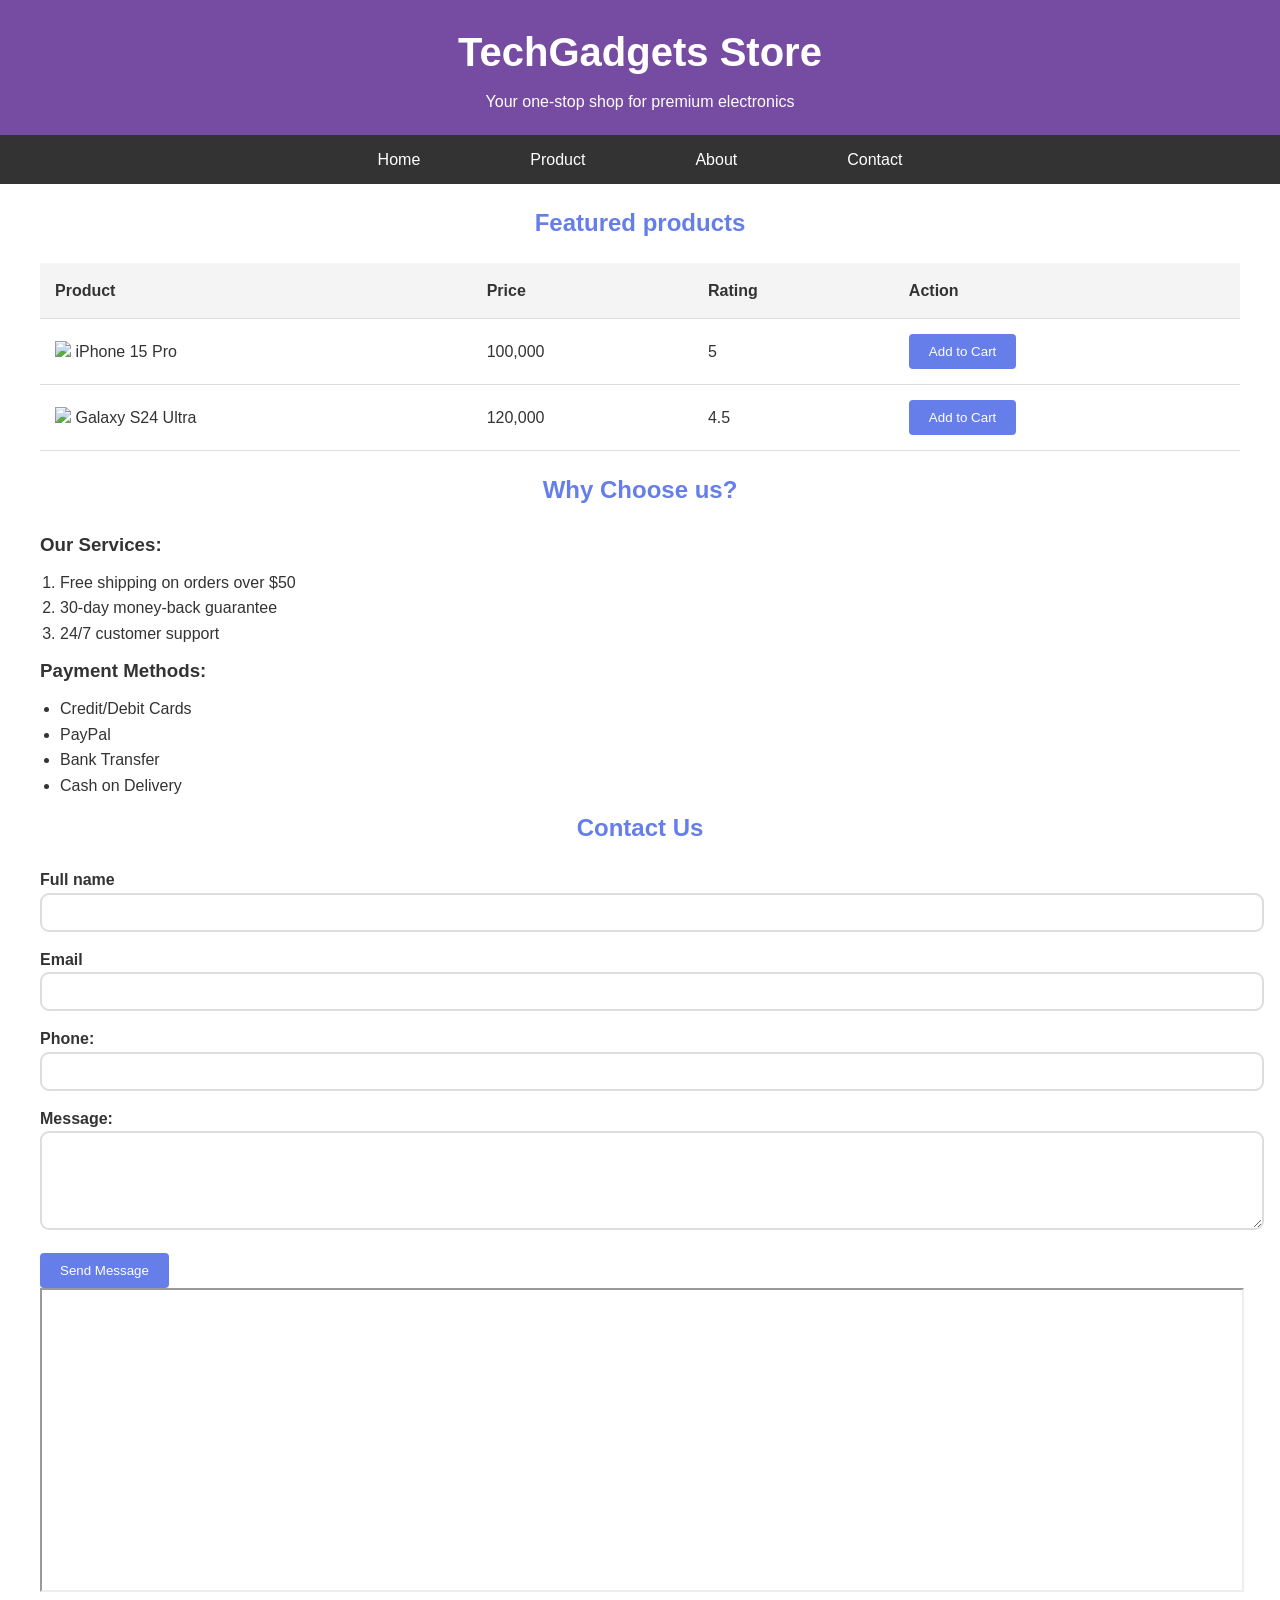
==== WTL/Assignment3/index.html @ aea15ac8 "Assignment 2-4 WTL" ====
<!DOCTYPE html>
<html lang="en">

<head>
    <link rel="stylesheet" href="style.css">
    <meta charset="UTF-8">
    <meta name="viewport" content="width=device-width, initial-scale=1.0">
    <title>TechGadgets</title>
</head>
<style>
    .container {
        max-width: 1200px;
        margin: 0 auto;
        padding: 20px;
    }

    .product-table {
        width: 100%;
        border-collapse: collapse;
        margin: 20px 0;
    }

    .product-table th,
    .product-table td {
        padding: 15px;
        text-align: left;
        border-bottom: 1px solid #ddd;
    }

    .product-table th {
        background: #f4f4f4;
        font-weight: bold;
    }

    .feature-list {
        margin: 10px 0;
        padding-left: 20px;
    }

    button {
        background: #667eea;
        color: white;
        padding: 10px 20px;
        border: none;
        border-radius: 4px;
        cursor: pointer;
    }

    button:hover {
        background: #5a67d8;
    }

    .form-group {
        margin-bottom: 15px;
    }

    .form-group label {
        font-weight: bold;
        display: block;
    }

    .form-group input,
    .form-group textarea {
        width: 100%;
        padding: 10px;
        border: 2px solid #ddd;
        border-radius: 9px;
    }

    .modal {
        display: none;
        position: fixed;
        z-index: 1000;
        left: 0;
        top: 0;
        width: 100%;
        height: 100%;
        background: rgba(0, 0, 0, 0.5);
    }

    .modal-content {
        background: white;
        margin: 15% auto;
        padding: 20px;
        border-radius: 8px;
        width: 80%;
        max-width: 500px;
    }

    .close {
        float: right;
        font-size: 28px;
        font-weight: bold;
        cursor: pointer;
    }
</style>

<body>
    <header style="background:#764ba2; text-align: center;padding: 20px; color: white;">
        <h1 style="align-items:center;margin: 0;font-size :2.5rem;">TechGadgets Store</h1>
        <p style="margin: 5px 0 0 0;font-size:1rem;">Your one-stop shop for premium electronics</p>
    </header>
    <nav class="navbar">
        <ul class="nav-list">
            <li><a href="#home">Home</a></li>
            <li><a href="#products">Product</a></li>
            <li><a href="#features">About</a></li>
            <li><a href="#contact">Contact</a></li>
        </ul>
    </nav>

    <main class="container">
        <section id="products">
            <h2>Featured products</h2>
            <table class="product-table">
                <thead>
                    <tr>
                        <th>Product</th>
                        <th>Price</th>
                        <th>Rating</th>
                        <th>Action</th>
                    </tr>
                </thead>
                <tbody>
                    <tr>
                        <td>
                            <img src="phone1.jpg" width="200" placeholder="iPhone 15 Pro">
                            iPhone 15 Pro
                        </td>
                        <td>100,000</td>
                        <td>5</td>
                        <td><button onclick="addToCart('iPhone 15 Pro',100000)">Add to Cart</button></td>
                    </tr>
                    <tr>
                        <td>
                            <img src="phone2.jpg" width="200" placeholder="Galaxy S24 Ultra">
                            Galaxy S24 Ultra
                        </td>
                        <td>120,000</td>
                        <td>4.5</td>
                        <td><button onclick="addToCart('Galaxy S24 Ultra',120000)">Add to Cart</button></td>
                    </tr>
                </tbody>
            </table>
        </section>

        <section id="features">
            <h2>Why Choose us?</h2>
            <h3>Our Services:</h3>
            <ol class="feature-list">
                <li>Free shipping on orders over $50</li>
                <li>30-day money-back guarantee</li>
                <li>24/7 customer support</li>
            </ol>

            <h3>Payment Methods:</h3>
            <ul class="feature-list">
                <li>Credit/Debit Cards</li>
                <li>PayPal</li>
                <li>Bank Transfer</li>
                <li>Cash on Delivery</li>
            </ul>
        </section>

        <section id="contact">
            <h2>Contact Us</h2>
            <form id="contactForm" onsubmit="return validateForm(event)">
                <div class="form-group">
                    <label for="name">Full name</label>
                    <input type="text" id="name" name="name" required>
                    <span class="error" id="nameError"></span>
                </div>
                <div class="form-group">
                    <label for="name">Email</label>
                    <input type="email" id="email" name="email" required>
                    <span class="error" id="emailError"></span>
                </div>
                <div class="form-group">
                    <label for="phone">Phone:</label>
                    <input type="tel" id="phone" name="phone">
                    <span class="error" id="phoneError"></span>
                </div>

                <div class="form-group">
                    <label for="message">Message:</label>
                    <textarea id="message" name="message" rows="5" required></textarea>
                </div>
                <button type="submit">Send Message</button>
            </form>
            <iframe src="https://www.google.com/maps" width="100%" height="300"></iframe>
        </section>
    </main>
    <div id="cartModal" class="modal">
        <div class="modal-content">
            <span class="close" onclick="closeModal()">&times;</span>
            <h3 id="modalTitle">Shopping Cart</h3>
            <div id="cartItems"></div>
            <p>Total: $<span id="cartTotal">0</span></p>
            <button onclick="checkout()">Checkout</button>
        </div>
    </div>

    <script>
        let cart = [];
        let cartTotal = 0;
        function addToCart(productName, price) {
            const userConfirm = confirm(`Add ${productName} ($${price}) to cart?`);
            if (userConfirm) {
                cart.push({ name: productName, price: price });
                cartTotal += price;
                alert(`${productName} added to cart!`);
                updateCartDisplay();
            }
        }
        function validateForm(event) {
            event.preventDefault();

            let isValid = true;
            const name = document.getElementById('name').value.trim();
            const email = document.getElementById('email').value.trim();
            const phone = document.getElementById('phone').value.trim();
            const message = document.getElementById('message').value.trim();

            clearErrors();

            if (name.length < 2) {
                showError('nameError', 'Name must be at least 2 characters');
                isValid = false;
            }

            const emailRegex = /^[^\s@]+@[^\s@]+\.[^\s@]+$/;
            if (!emailRegex.test(email)) {
                showError('emailError', 'Please enter a valid email');
                isValid = false;
            }

            if (phone && !/^\d{10}$/.test(phone.replace(/\D/g, ''))) {
                showError('phoneErrormodal when', 'Phone must be 10 digits');
                isValid = false;
            }

            if (message.length < 10) {
                showError('messageError', 'Message must be at least 10 characters');
                isValid = false;
            }

            if (isValid) {
                const userName = prompt('Enter your name to confirm submission:');
                if (userName) {
                    alert(`Thank you, ${userName}! Your message has been sent successfully.`);
                    document.getElementById('contactForm').reset();
                }
            }

            return false;
        }

        function showError(elementId, message) {
            document.getElementById(elementId).textContent = message;
        }

        function clearErrors() {
            const errors = document.querySelectorAll('.error');
            errors.forEach(error => error.textContent = '');
        }

        function updateCartDisplay() {
            const cartItems = document.getElementById('cartItems');
            const total = document.getElementById('cartTotal');

            cartItems.innerHTML = cart.map(item =>
                `<p>${item.name} - $${item.price}</p>`
            ).join('');
            total.textContent = cartTotal.toFixed(2);

            document.getElementById('cartModal').style.display = 'block';
        }

        function closeModal() {
            document.getElementById('cartModal').style.display = 'none';
        }

        function checkout() {
            if (cart.length === 0) {
                alert('Your cart is empty!');
                closeModal();
                return;
            }
            alert(`Proceeding to checkout with ${cart.length} items totaling $${cartTotal}!`);
            cart = [];
            cartTotal = 0;
            closeModal();
        }

        // Close clicking outside
        window.onclick = function (event) {
            const modal = document.getElementById('cartModal');
            if (event.target === modal) {
                closeModal();
            }
        }
    </script>
</body>

</html>
---- WTL/Assignment3/style.css ----
* {
    margin: 0;
    padding: 0;
}
body{
    font-family: 'Arial', sans-serif;
    line-height: 1.6;
    color: #333;
}

.navbar {
    background: #333;
    padding: 0;
}

.nav-list {
    color: white;
    display: flex;
    list-style: none;
    justify-content: center;
}

.nav-list a {
    color: white;
    text-decoration: none;
    display: block;
    padding: 12px 45px;
}

.nav-list li {
    margin: 0 10px;
}

.nav-list a:hover {
    background: #555;
}

h2 {
    margin-bottom: 20px;
    color: #667eea;
    text-align: center;
}
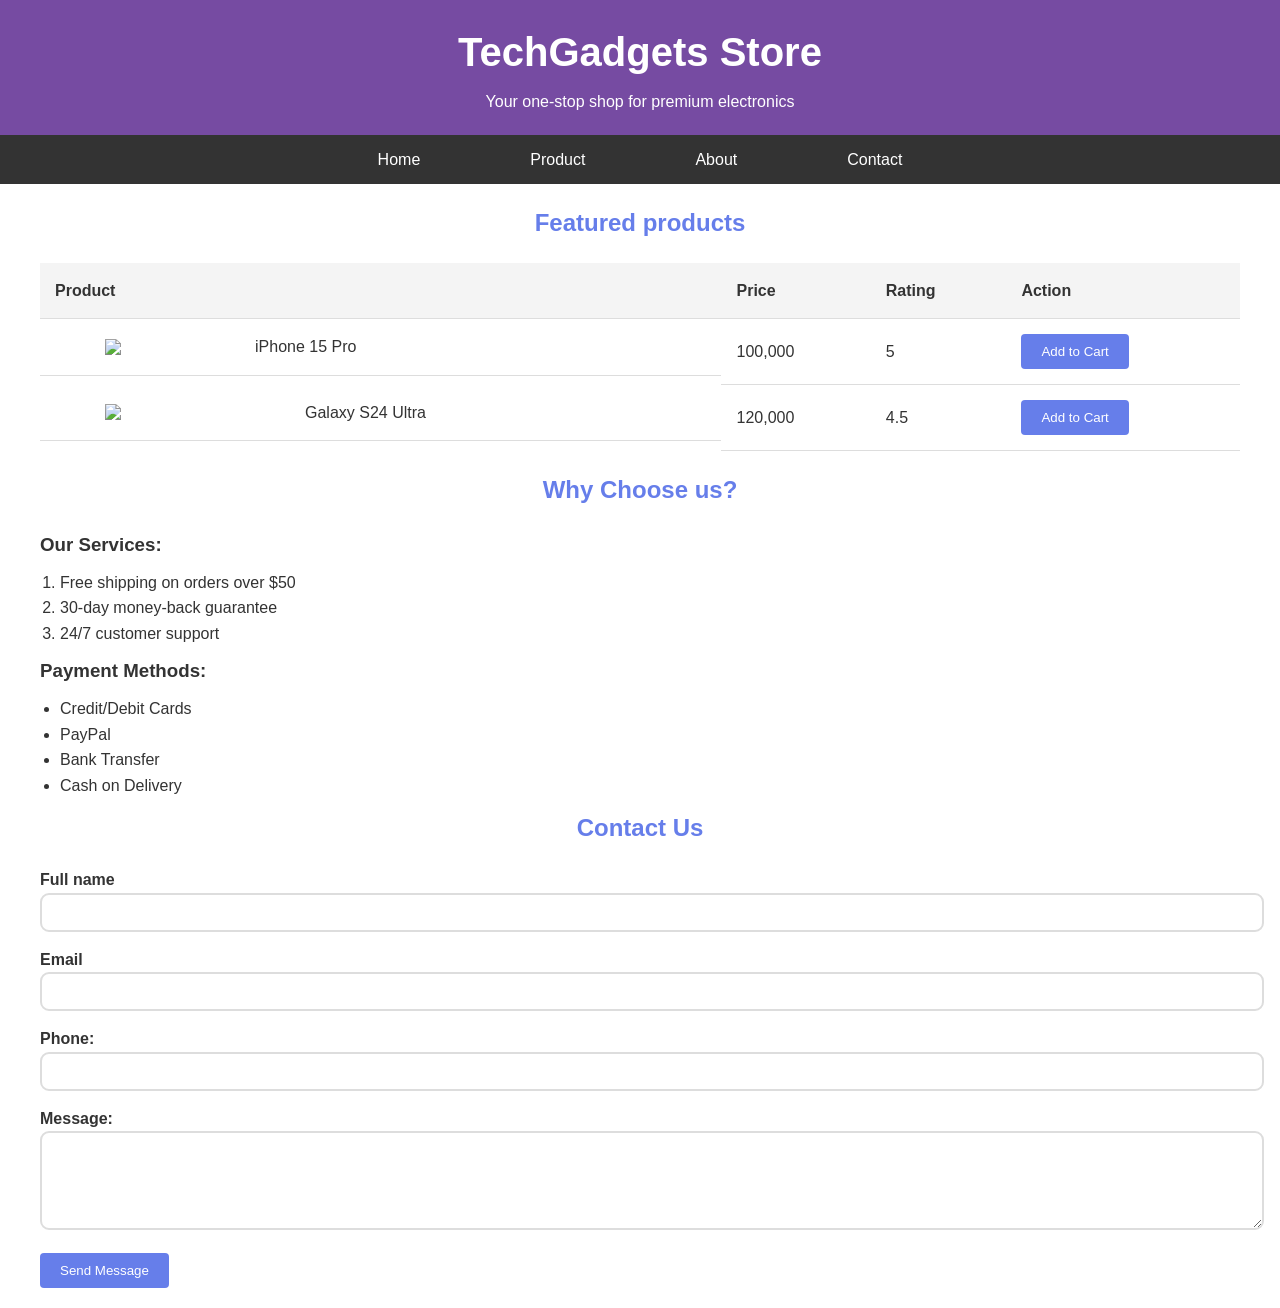
==== commit 8d96b72b: "WTL assignment 5,6,7,9" ====
--- a/WTL/Assignment3/index.html
+++ b/WTL/Assignment3/index.html
@@ -85,6 +85,14 @@
         border-radius: 8px;
         width: 80%;
         max-width: 500px;
+    }
+
+    .gadgetImg {
+        display: flex;
+        align-items: center;
+    }
+    .gadgetImg img{
+        margin: 0 50px;
     }
 
     .close {
@@ -123,8 +131,8 @@
                 </thead>
                 <tbody>
                     <tr>
-                        <td>
-                            <img src="phone1.jpg" width="200" placeholder="iPhone 15 Pro">
+                        <td class="gadgetImg">
+                            <img src="phone1.jpg" width="100" placeholder="iPhone 15 Pro">
                             iPhone 15 Pro
                         </td>
                         <td>100,000</td>
@@ -132,8 +140,8 @@
                         <td><button onclick="addToCart('iPhone 15 Pro',100000)">Add to Cart</button></td>
                     </tr>
                     <tr>
-                        <td>
-                            <img src="phone2.jpg" width="200" placeholder="Galaxy S24 Ultra">
+                        <td class="gadgetImg">
+                            <img src="phone2.jpg" width="150" placeholder="Galaxy S24 Ultra">
                             Galaxy S24 Ultra
                         </td>
                         <td>120,000</td>
@@ -187,7 +195,7 @@
                 </div>
                 <button type="submit">Send Message</button>
             </form>
-            <iframe src="https://www.google.com/maps" width="100%" height="300"></iframe>
+            <!-- <iframe src="https://www.google.com/maps" width="100%" height="300"></iframe> -->
         </section>
     </main>
     <div id="cartModal" class="modal">
@@ -227,7 +235,10 @@
                 showError('nameError', 'Name must be at least 2 characters');
                 isValid = false;
             }
-
+            if (/\d/.test(name)) {
+                showError('nameError', 'Name must be characters only not digits');
+                isValid = false;
+            }
             const emailRegex = /^[^\s@]+@[^\s@]+\.[^\s@]+$/;
             if (!emailRegex.test(email)) {
                 showError('emailError', 'Please enter a valid email');
@@ -235,7 +246,7 @@
             }
 
             if (phone && !/^\d{10}$/.test(phone.replace(/\D/g, ''))) {
-                showError('phoneErrormodal when', 'Phone must be 10 digits');
+                showError('phoneError', 'Phone must be 10 digits');
                 isValid = false;
             }
 
